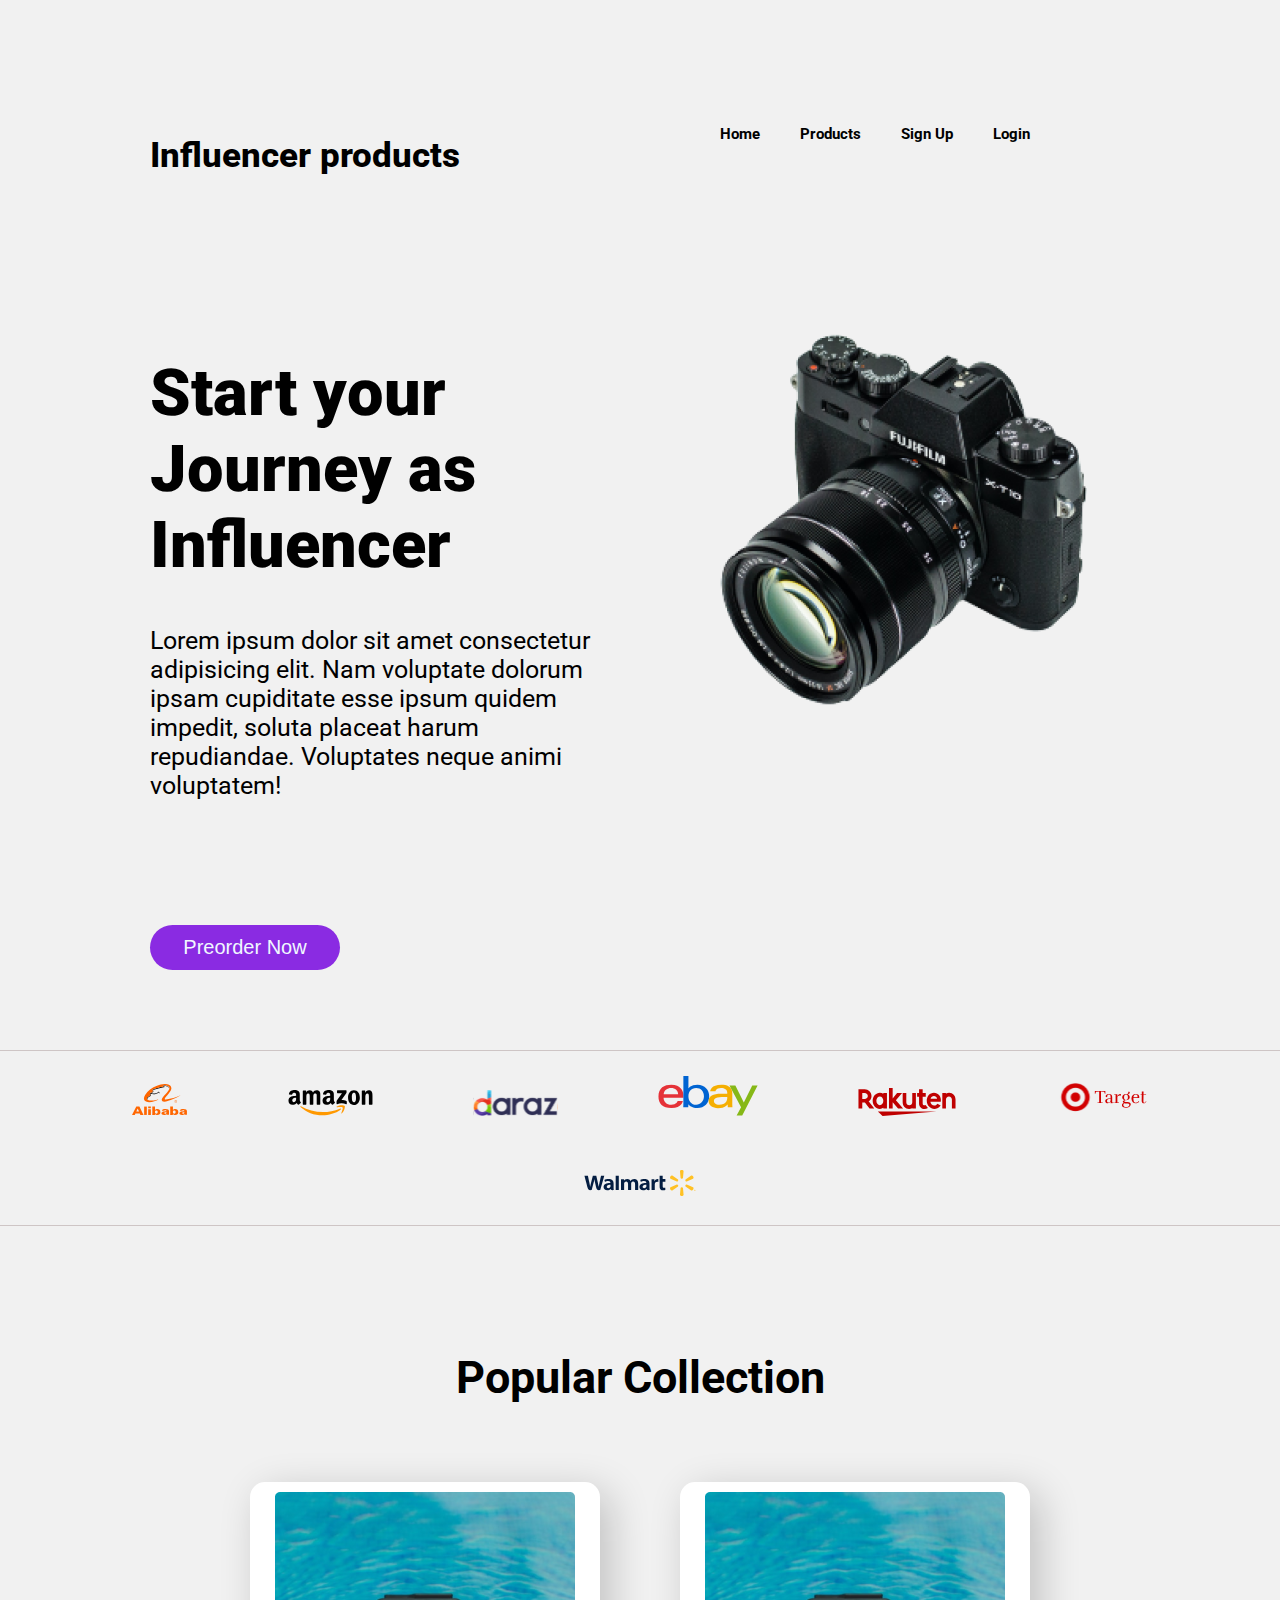
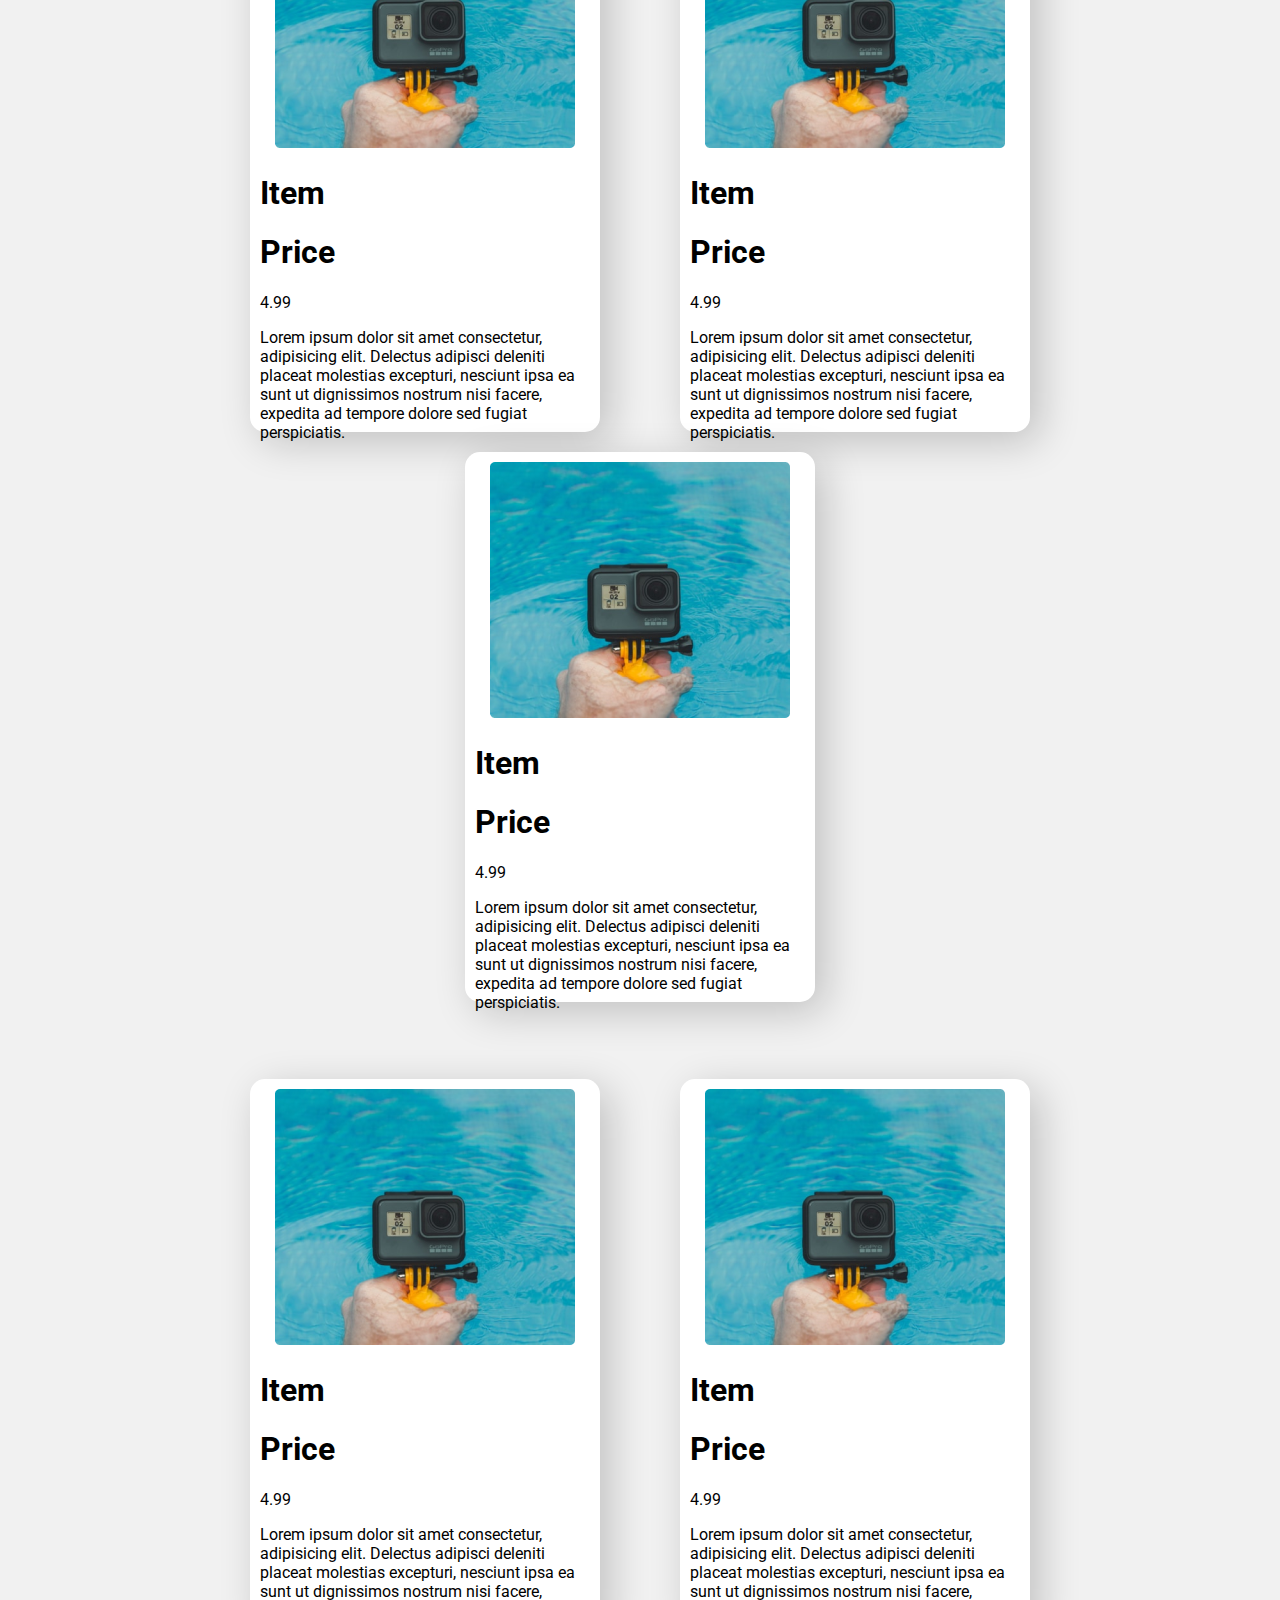
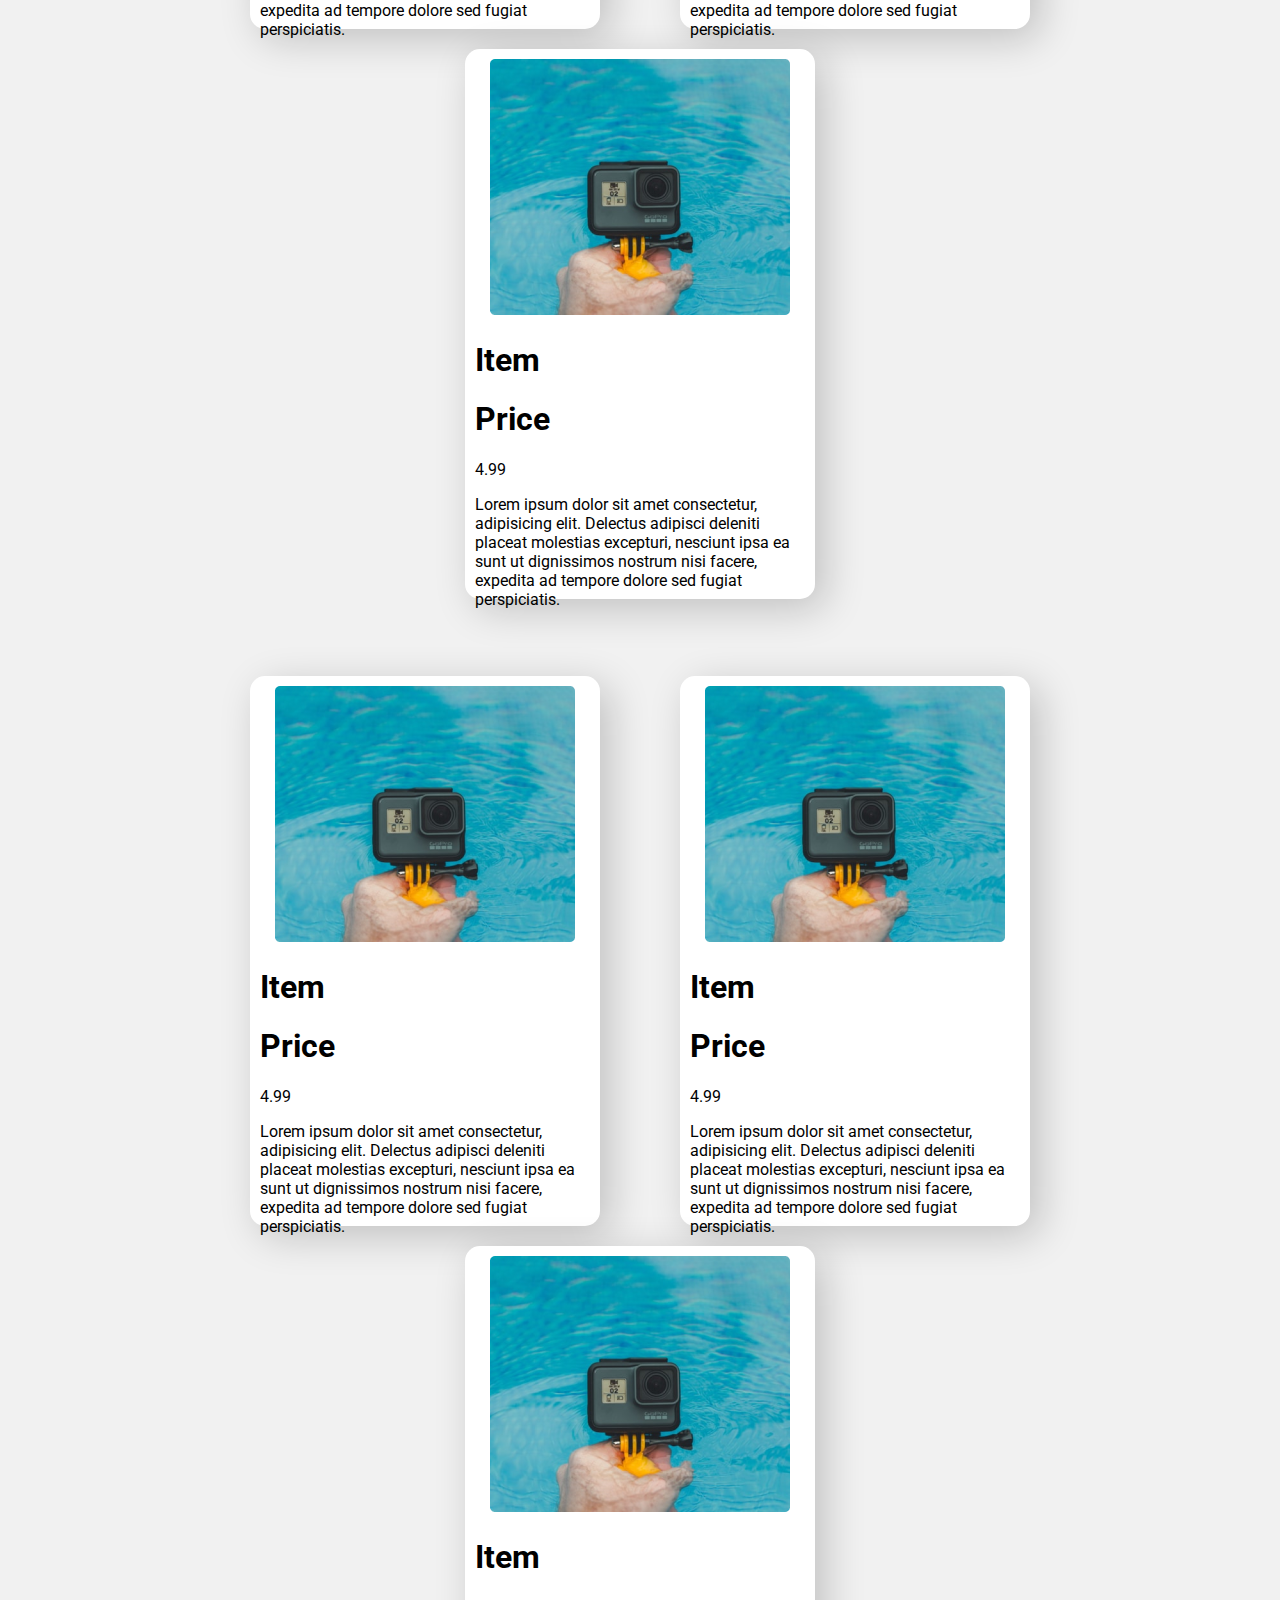
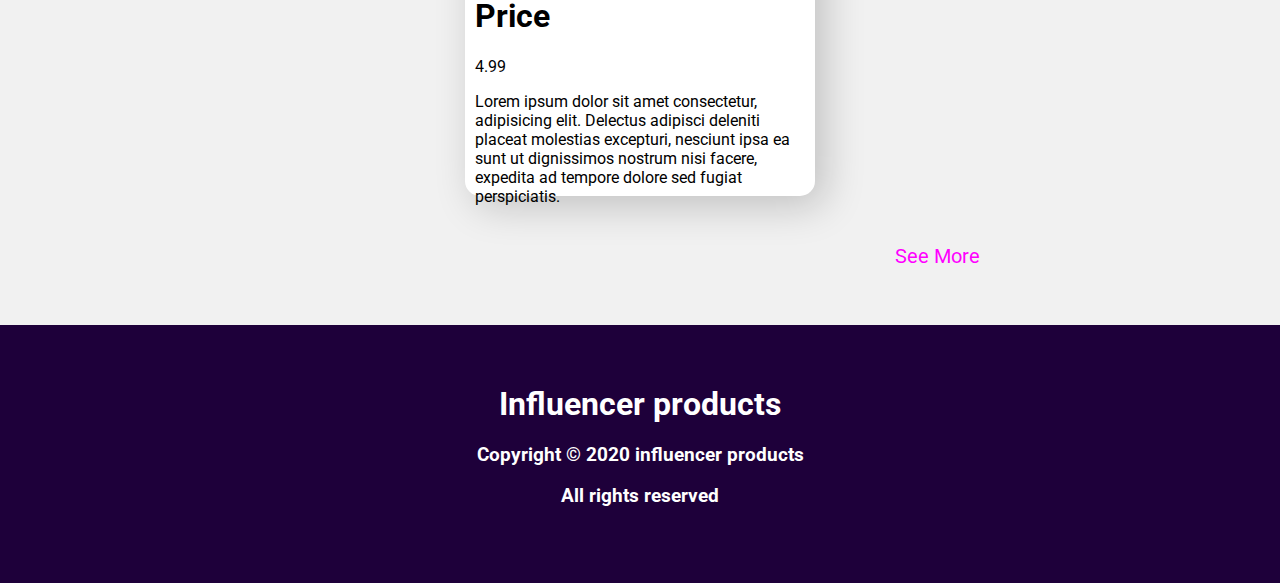
==== index.html @ 9726d2e2 "first commit" ====
<!DOCTYPE html>
<html lang="en">

<head>
    <meta charset="UTF-8">
    <meta http-equiv="X-UA-Compatible" content="IE=edge">
    <meta name="viewport" content="width=device-width, initial-scale=1.0">
    <title>Responsive_Website</title>
    <link rel="stylesheet" href="https://pro.fontawesome.com/releases/v5.10.0/css/all.css"
        integrity="sha384-AYmEC3Yw5cVb3ZcuHtOA93w35dYTsvhLPVnYs9eStHfGJvOvKxVfELGroGkvsg+p" crossorigin="anonymous" />
    <link rel="stylesheet" href="style.css">
    <link rel="preconnect" href="https://fonts.googleapis.com">
    <link rel="preconnect" href="https://fonts.gstatic.com" crossorigin>
    <link rel="preconnect" href="https://fonts.googleapis.com">
    <link rel="preconnect" href="https://fonts.gstatic.com" crossorigin>
    <link href="https://fonts.googleapis.com/css2?family=Fira+Sans:wght@300&family=Roboto&display=swap"
        rel="stylesheet">
</head>

<body>
    <header>
        <div class="Influencer">
            <p class="Influencer-p">Influencer products</p>
            <div>
                <li>Home</li>
                <li>Products</li>
                <li>Sign Up</li>
                <li>Login</li>
                <li><i class="fas fa-search"></i></li>
                <li><i class="fas fa-cart-arrow-down"></i></li>
            </div>
        </div>
    </header>
    <section>
        <div class="first-container">
            <div class="heading-1">
                <h1 class="h1">
                    Start your Journey as <br>

                    Influencer
                </h1>
                <p>Lorem ipsum dolor sit amet consectetur adipisicing elit. Nam voluptate dolorum ipsam cupiditate esse
                    ipsum quidem impedit, soluta placeat harum repudiandae. Voluptates neque animi voluptatem!</p>

            </div>

            <div class="main-pic">
                <img class="camera" src="images/main-camera.png" alt="I Love Coding">
            </div>

        </div>
        <button class="btn-1"> Preorder Now <i class="fas fa-hand-point-right"></i></button>
    </section>

    <main>
        <div class="logos">
            <img src="logos/Alibaba.svg" alt=""><img src="logos/Amazon.svg" alt=""><img src="logos/Daraz.pk Logo.svg"
                alt=""><img src="logos/Ebay.svg" alt=""><img src="logos/Rakuten.svg" alt=""><img src="logos/Target.svg"
                alt=""><img src="logos/Walmart.svg" alt="">
        </div>
        <br><br><br><br><br>
        <h1 style="font-size: 45px; text-align: center;">Popular Collection</h1>
        <br><br>

        <section class="products-box">
            <div class="box">
                <img src="images/action.png" alt="">
                <h1>Item</h1>
                <h1>Price</h1>
                <i class="fas fa-star ratings"></i><i class="fas fa-star ratings"></i><i
                    class="fas fa-star ratings"></i><i class="fas fa-star ratings"></i><i
                    class="fas fa-star-half-alt ratings"></i> <span>4.99</span>
                <p>Lorem ipsum dolor sit amet consectetur, adipisicing elit. Delectus adipisci deleniti placeat
                    molestias excepturi, nesciunt ipsa ea sunt ut dignissimos nostrum nisi facere, expedita ad tempore
                    dolore sed fugiat perspiciatis.</p>

            </div>
            <div class="box">
                <img src="images/action.png" alt="">
                <h1>Item</h1>
                <h1>Price</h1>
                <i class="fas fa-star ratings"></i><i class="fas fa-star ratings"></i><i
                    class="fas fa-star ratings"></i><i class="fas fa-star ratings"></i><i
                    class="fas fa-star-half-alt ratings"></i> <span>4.99</span>
                <p>Lorem ipsum dolor sit amet consectetur, adipisicing elit. Delectus adipisci deleniti placeat
                    molestias excepturi, nesciunt ipsa ea sunt ut dignissimos nostrum nisi facere, expedita ad tempore
                    dolore sed fugiat perspiciatis.</p>

            </div>
            <div class="box">
                <img src="images/action.png" alt="">
                <h1>Item</h1>
                <h1>Price</h1>
                <i class="fas fa-star ratings"></i><i class="fas fa-star ratings"></i><i
                    class="fas fa-star ratings"></i><i class="fas fa-star ratings"></i><i
                    class="fas fa-star-half-alt ratings"></i> <span>4.99</span>
                <p>Lorem ipsum dolor sit amet consectetur, adipisicing elit. Delectus adipisci deleniti placeat
                    molestias excepturi, nesciunt ipsa ea sunt ut dignissimos nostrum nisi facere, expedita ad tempore
                    dolore sed fugiat perspiciatis.</p>

            </div>
        </section> <br><br><br>
        <section class="products-box">
            <div class="box">
                <img src="images/action.png" alt="">
                <h1>Item</h1>
                <h1>Price</h1>
                <i class="fas fa-star ratings"></i><i class="fas fa-star ratings"></i><i
                    class="fas fa-star ratings"></i><i class="fas fa-star ratings"></i><i
                    class="fas fa-star-half-alt ratings"></i> <span>4.99</span>
                <p>Lorem ipsum dolor sit amet consectetur, adipisicing elit. Delectus adipisci deleniti placeat
                    molestias excepturi, nesciunt ipsa ea sunt ut dignissimos nostrum nisi facere, expedita ad tempore
                    dolore sed fugiat perspiciatis.</p>

            </div>
            <div class="box">
                <img src="images/action.png" alt="">
                <h1>Item</h1>
                <h1>Price</h1>
                <i class="fas fa-star ratings"></i><i class="fas fa-star ratings"></i><i
                    class="fas fa-star ratings"></i><i class="fas fa-star ratings"></i><i
                    class="fas fa-star-half-alt ratings"></i> <span>4.99</span>
                <p>Lorem ipsum dolor sit amet consectetur, adipisicing elit. Delectus adipisci deleniti placeat
                    molestias excepturi, nesciunt ipsa ea sunt ut dignissimos nostrum nisi facere, expedita ad tempore
                    dolore sed fugiat perspiciatis.</p>

            </div>
            <div class="box">
                <img src="images/action.png" alt="">
                <h1>Item</h1>
                <h1>Price</h1>
                <i class="fas fa-star ratings"></i><i class="fas fa-star ratings"></i><i
                    class="fas fa-star ratings"></i><i class="fas fa-star ratings"></i><i
                    class="fas fa-star-half-alt ratings"></i> <span>4.99</span>
                <p>Lorem ipsum dolor sit amet consectetur, adipisicing elit. Delectus adipisci deleniti placeat
                    molestias excepturi, nesciunt ipsa ea sunt ut dignissimos nostrum nisi facere, expedita ad tempore
                    dolore sed fugiat perspiciatis.</p>

            </div>
        </section> <br><br><br>
        <section class="products-box">
            <div class="box">
                <img src="images/action.png" alt="">
                <h1>Item</h1>
                <h1>Price</h1>
                <i class="fas fa-star ratings"></i><i class="fas fa-star ratings"></i><i
                    class="fas fa-star ratings"></i><i class="fas fa-star ratings"></i><i
                    class="fas fa-star-half-alt ratings"></i> <span>4.99</span>
                <p>Lorem ipsum dolor sit amet consectetur, adipisicing elit. Delectus adipisci deleniti placeat
                    molestias excepturi, nesciunt ipsa ea sunt ut dignissimos nostrum nisi facere, expedita ad tempore
                    dolore sed fugiat perspiciatis.</p>

            </div>
            <div class="box">
                <img src="images/action.png" alt="">
                <h1>Item</h1>
                <h1>Price</h1>
                <i class="fas fa-star ratings"></i><i class="fas fa-star ratings"></i><i
                    class="fas fa-star ratings"></i><i class="fas fa-star ratings"></i><i
                    class="fas fa-star-half-alt ratings"></i> <span>4.99</span>
                <p>Lorem ipsum dolor sit amet consectetur, adipisicing elit. Delectus adipisci deleniti placeat
                    molestias excepturi, nesciunt ipsa ea sunt ut dignissimos nostrum nisi facere, expedita ad tempore
                    dolore sed fugiat perspiciatis.</p>

            </div>
            <div class="box">
                <img src="images/action.png" alt="">
                <h1>Item</h1>
                <h1>Price</h1>
                <i class="fas fa-star ratings"></i><i class="fas fa-star ratings"></i><i
                    class="fas fa-star ratings"></i><i class="fas fa-star ratings"></i><i
                    class="fas fa-star-half-alt ratings"></i> <span>4.99</span>
                <p>Lorem ipsum dolor sit amet consectetur, adipisicing elit. Delectus adipisci deleniti placeat
                    molestias excepturi, nesciunt ipsa ea sunt ut dignissimos nostrum nisi facere, expedita ad tempore
                    dolore sed fugiat perspiciatis.</p>

            </div>
        </section>
        <div> <br><br>

            <a class="link" href="www.google.com">See More <i class="fas fa-arrow-right"></i></a>

        </div>









    </main>

    <br><br><br>

    <footer> <br><br>
        <h1>Influencer products</h1>
        <h3>Copyright &copy; 2020 influencer products</h3>
        <h3>All rights reserved</h3>
        <div class="social-media">
            <a href="https://www.instagram.com/itzshakil007/" target="_blank"> <i class="fab fa-instagram  "></i></a>
            <a href="https://www.facebook.com/awkward0ne/" target="_blank"><i class="fab fa-facebook "></i></a>
            <a href="https://twitter.com/Shakil57014909" target="_blank"><i class="fab fa-twitter "></i></a>
            <a href="https://www.linkedin.com/in/shakil-ahmed-05962522a/" target="_blank"><i
                    class="fab fa-linkedin "></i></a>
        </div>


        <br><br>
    </footer>
</body>

</html>
---- style.css ----
*{
    box-sizing: border-box;
}
body{
    font-family: 'Fira Sans', sans-serif;
font-family: 'Roboto', sans-serif;
background-color: rgb(241, 241, 241);
margin: 0;
}
.Influencer{
    display: flex;
     justify-content: space-between; 
    margin: 100px 150px;
    flex-wrap: wrap;
    
}
.Influencer p{
    font-size: 35px;
    font-weight: 800;
}
.Influencer div{
    display: flex;
    
}
.Influencer div li{
    list-style: none;
    margin: 25px 20px;
    font-weight: 700;
    font-size: 15px;
}
.first-container{
    display: flex;
    justify-content: space-between; 
    margin: 100px 150px;
    /* flex-wrap: wrap; */
    
}
.heading-1{
    width: 45%;

   
   
}
.first-container:hover{
    background-image: url(images/css-animation.gif);
    background-clip: text;
    -webkit-background-clip: text;
    color: transparent;
}

.h1{
    font-size: 65px;
    font-weight: 900;
}
.heading-1 p{
    font-size: 25px;
    background-clip: text;
  
   
}
.btn-1{
    width: 190px;
    height: 45px;
    border-radius: 27px;
    border: 1px;
    background-color: blueviolet;
    color: aliceblue;
    font-size: 20px;
    margin-left: 150px;
    margin-bottom: 80px;
}
.logos{
   
    border-top: 1px solid rgb(206, 197, 197);
    border-bottom: 1px solid rgb(206, 197, 197);
    text-align: center;
    
}
.logos img{
    margin: 25px 50px;
}
.ratings{
    color: rgb(177, 177, 39);
}
.products-box{
    display: flex;
    justify-content: center;
    flex-wrap: wrap;
    
}
.box{
    width: 350px;
    height: 550px;
    border: 1px;
    border-radius:15px ;
    padding: 10px;
   background-color: white;
   margin: 10px 40px;
   box-shadow: 10px 10px 40px rgba(0, 0, 0, 0.2);
}
.box img{
 padding-left: 15px;
}
.link{
    text-decoration: none;
    color: magenta;
    display: block;
    text-align: right;
    margin-right: 300px;
    font-size: 20px;
} 
footer{
    background-color: rgb(30, 0, 58);
    color: white;
    text-align: center;
}
footer a{
    width: 35px;
    height: 35px;
    margin: 10px 20px;
    color: white;
}


/* Small devices   */
@media only screen and (max-width: 580px) {
 .products-box{
    flex-direction: column; 
    
 }

.camera{
    height: 300px;
    width: 400px;
    margin-right: 50px;

}
.box{
    margin-bottom: 50px;
} 
.first-container{
    flex-direction: column;
}
}



 /* Medium devices  */
@media only screen and (max-width: 768px) {
    
}


@media only screen and (min-width: 1200px) {

}
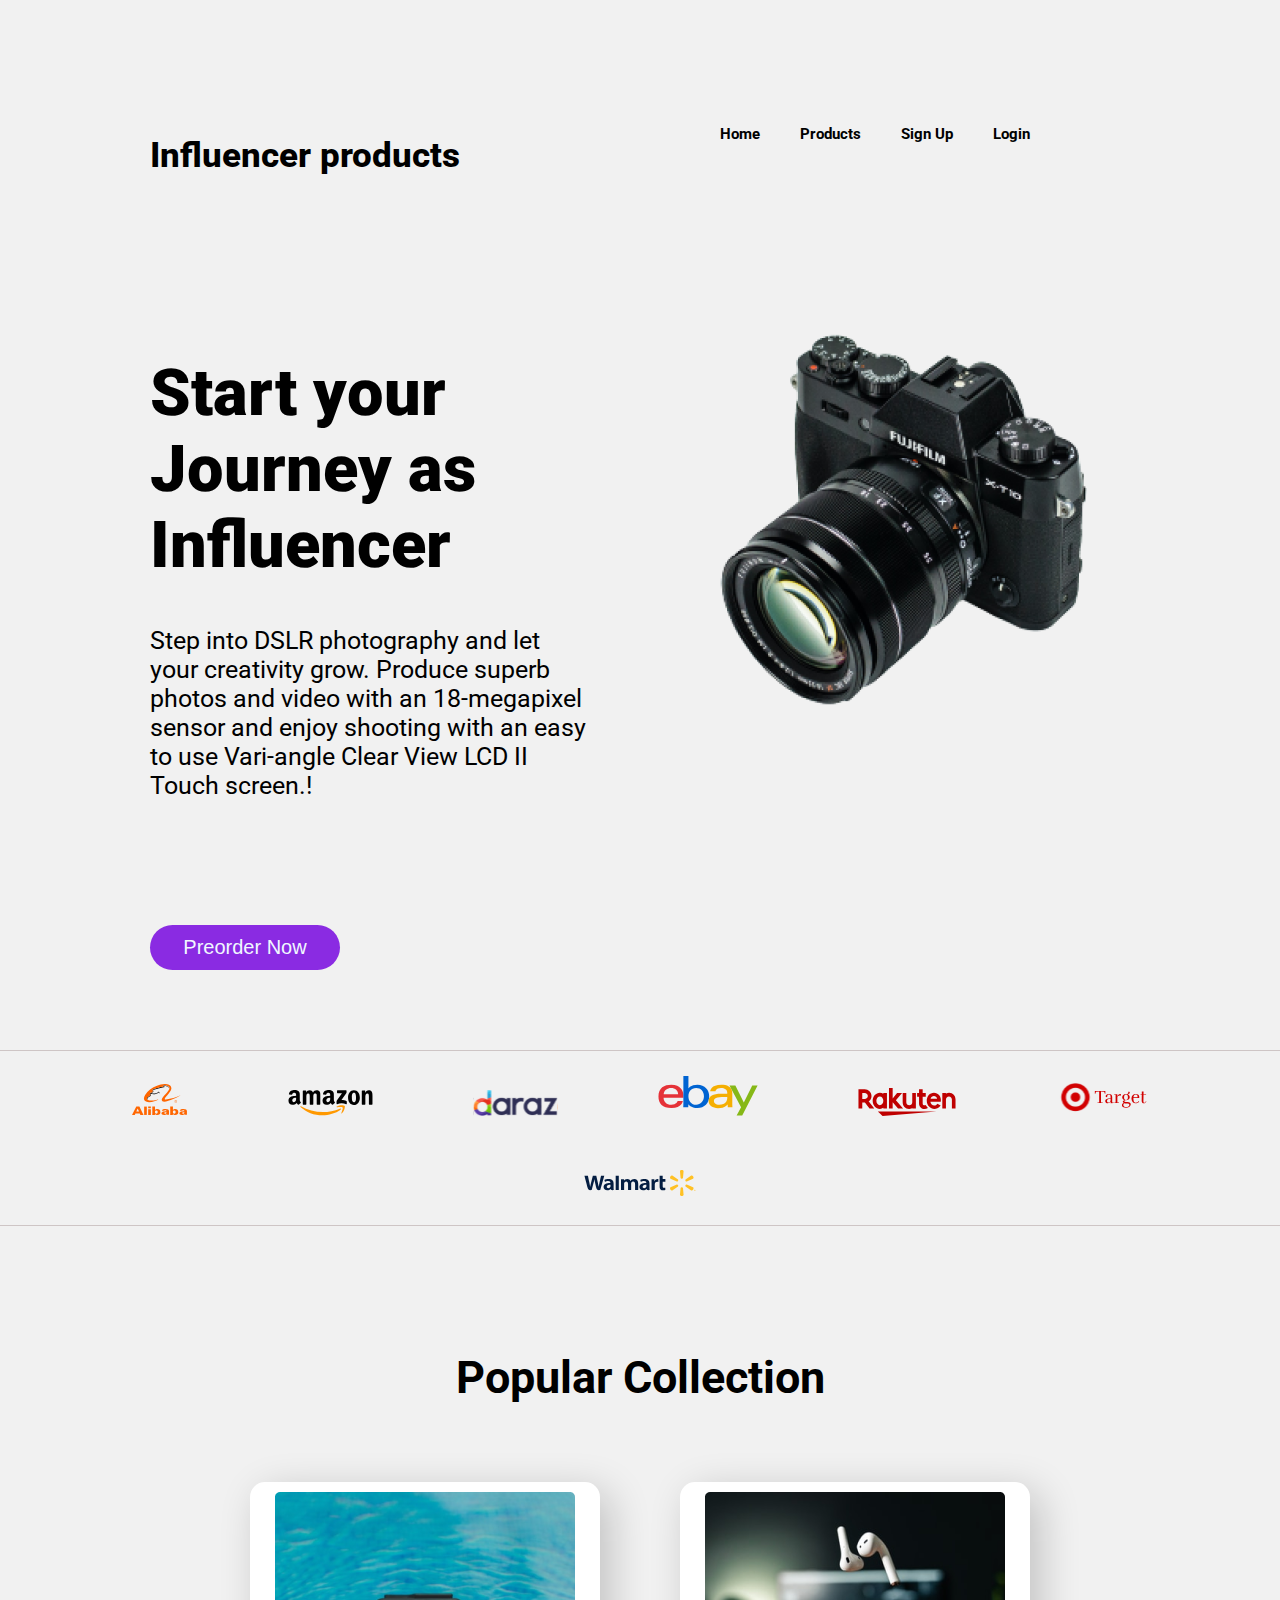
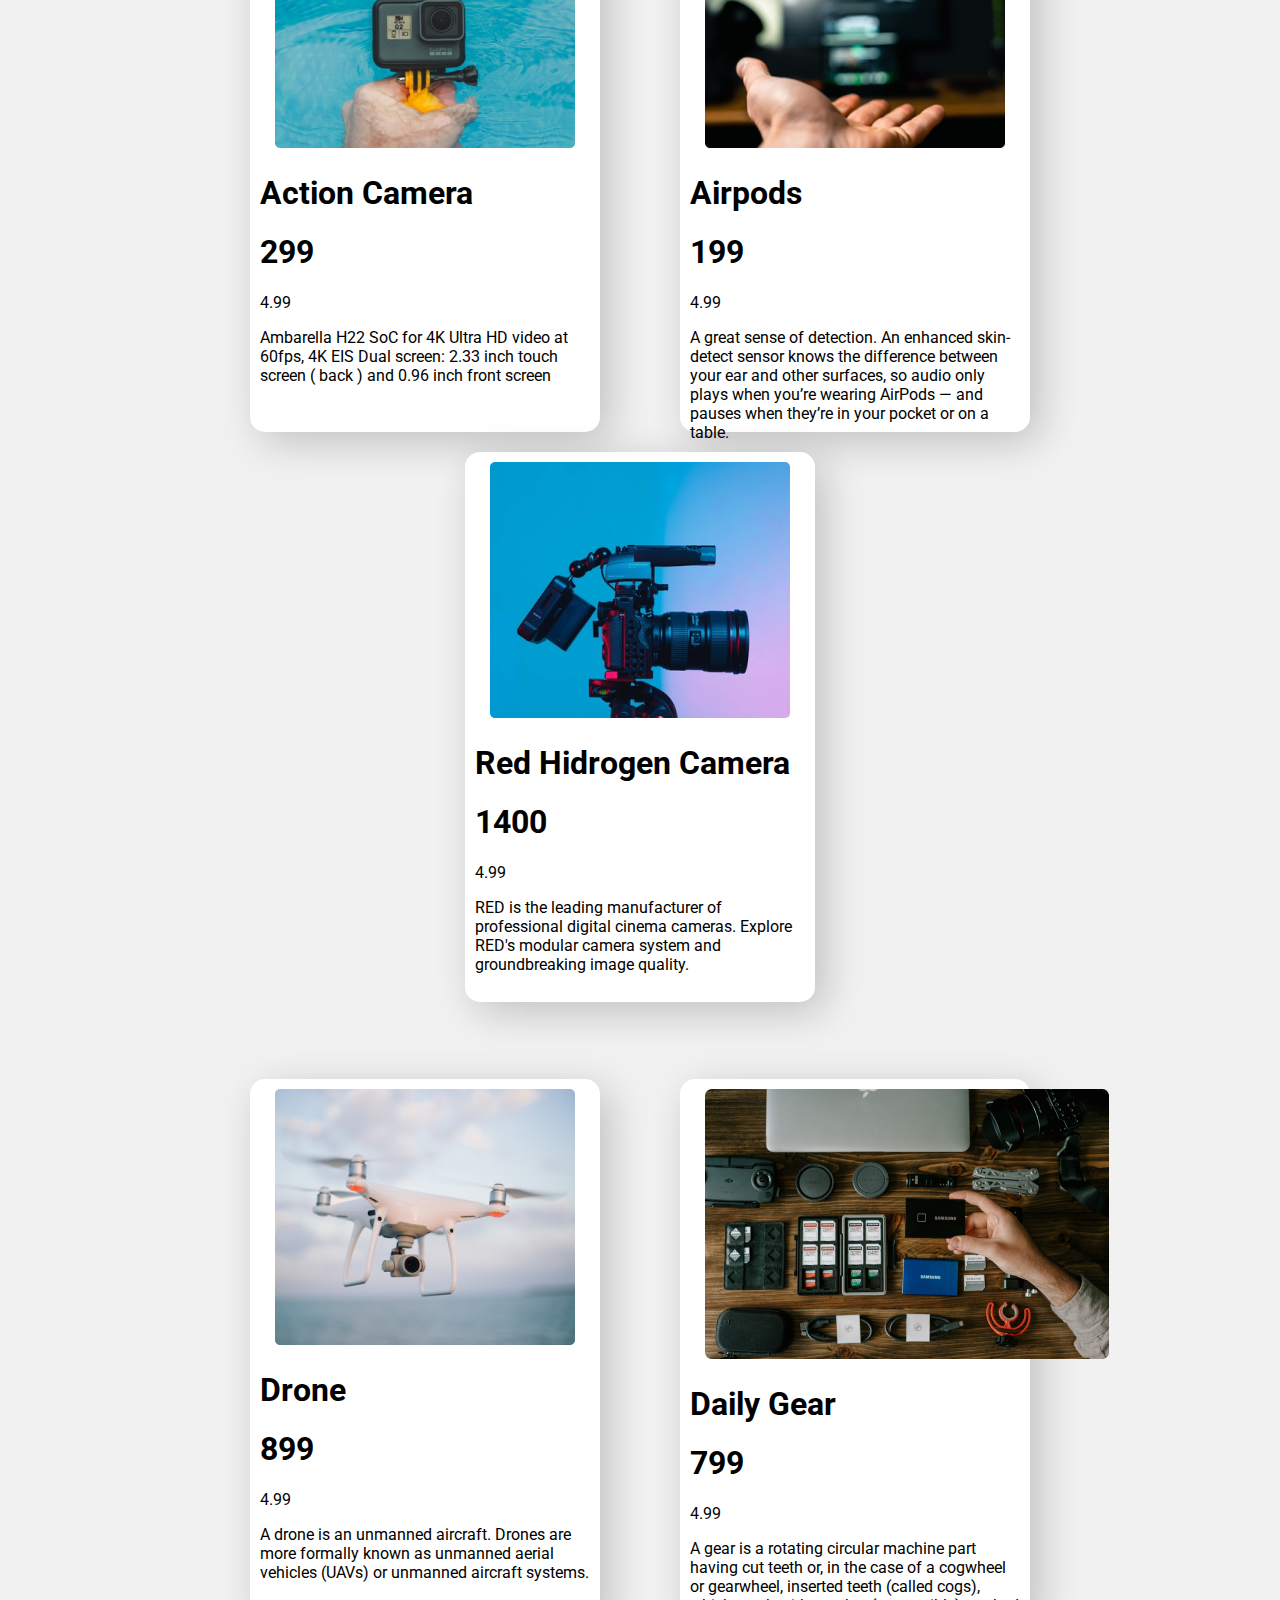
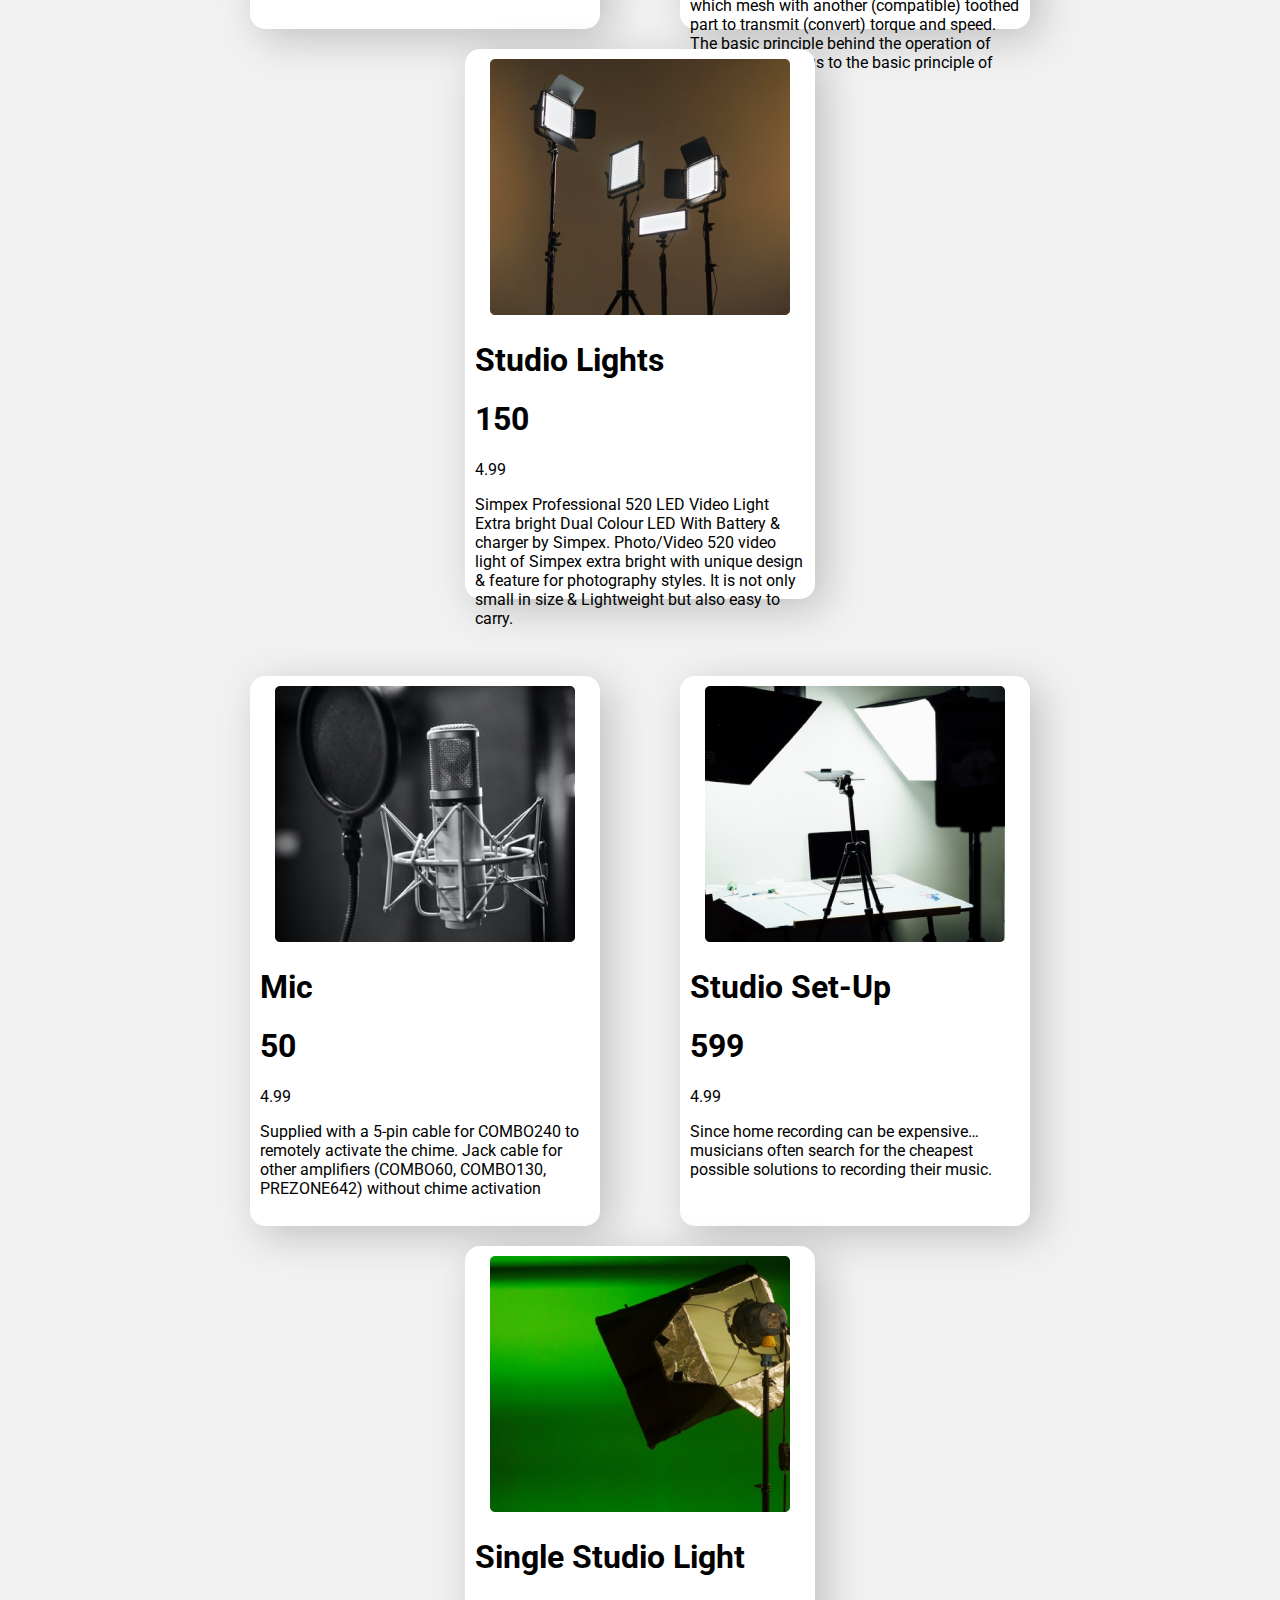
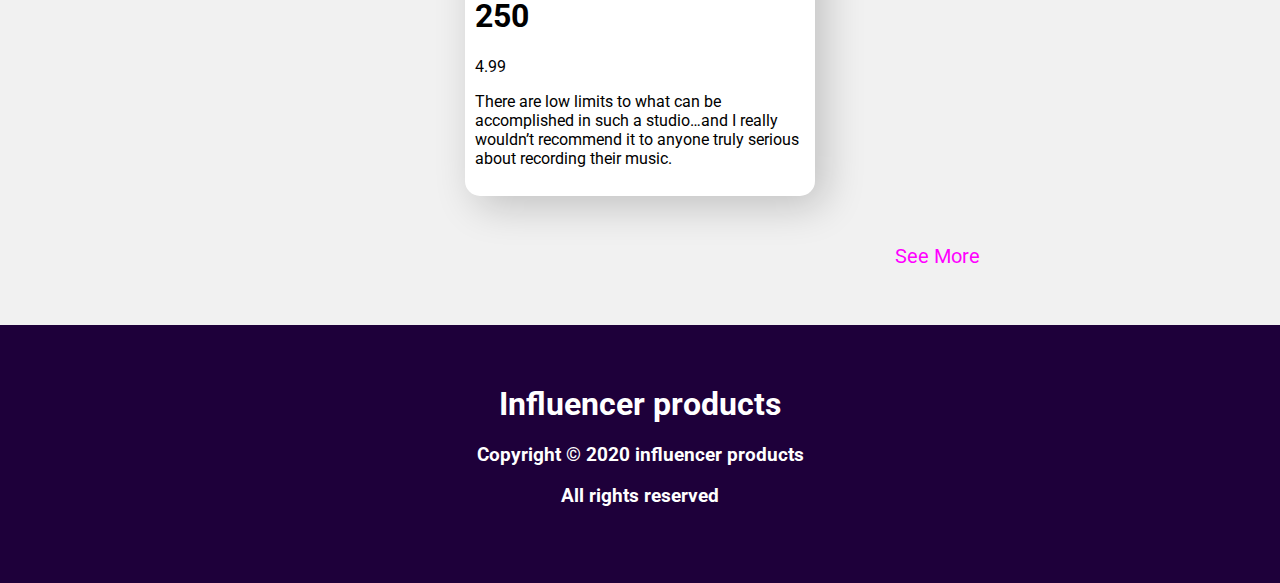
==== commit 44b8751c: "photos added" ====
--- a/index.html
+++ b/index.html
@@ -39,8 +39,9 @@
 
                     Influencer
                 </h1>
-                <p>Lorem ipsum dolor sit amet consectetur adipisicing elit. Nam voluptate dolorum ipsam cupiditate esse
-                    ipsum quidem impedit, soluta placeat harum repudiandae. Voluptates neque animi voluptatem!</p>
+                <p>Step into DSLR photography and let your creativity grow. Produce superb photos and video with an
+                    18-megapixel sensor and enjoy shooting with an easy to use Vari-angle Clear View LCD II Touch
+                    screen.!</p>
 
             </div>
 
@@ -65,114 +66,109 @@
         <section class="products-box">
             <div class="box">
                 <img src="images/action.png" alt="">
-                <h1>Item</h1>
-                <h1>Price</h1>
-                <i class="fas fa-star ratings"></i><i class="fas fa-star ratings"></i><i
-                    class="fas fa-star ratings"></i><i class="fas fa-star ratings"></i><i
-                    class="fas fa-star-half-alt ratings"></i> <span>4.99</span>
-                <p>Lorem ipsum dolor sit amet consectetur, adipisicing elit. Delectus adipisci deleniti placeat
-                    molestias excepturi, nesciunt ipsa ea sunt ut dignissimos nostrum nisi facere, expedita ad tempore
-                    dolore sed fugiat perspiciatis.</p>
-
-            </div>
-            <div class="box">
-                <img src="images/action.png" alt="">
-                <h1>Item</h1>
-                <h1>Price</h1>
-                <i class="fas fa-star ratings"></i><i class="fas fa-star ratings"></i><i
-                    class="fas fa-star ratings"></i><i class="fas fa-star ratings"></i><i
-                    class="fas fa-star-half-alt ratings"></i> <span>4.99</span>
-                <p>Lorem ipsum dolor sit amet consectetur, adipisicing elit. Delectus adipisci deleniti placeat
-                    molestias excepturi, nesciunt ipsa ea sunt ut dignissimos nostrum nisi facere, expedita ad tempore
-                    dolore sed fugiat perspiciatis.</p>
-
-            </div>
-            <div class="box">
-                <img src="images/action.png" alt="">
-                <h1>Item</h1>
-                <h1>Price</h1>
-                <i class="fas fa-star ratings"></i><i class="fas fa-star ratings"></i><i
-                    class="fas fa-star ratings"></i><i class="fas fa-star ratings"></i><i
-                    class="fas fa-star-half-alt ratings"></i> <span>4.99</span>
-                <p>Lorem ipsum dolor sit amet consectetur, adipisicing elit. Delectus adipisci deleniti placeat
-                    molestias excepturi, nesciunt ipsa ea sunt ut dignissimos nostrum nisi facere, expedita ad tempore
-                    dolore sed fugiat perspiciatis.</p>
+                <h1>Action Camera</h1>
+                <h1><i class="fas fa-dollar-sign"></i>299</h1>
+                <i class="fas fa-star ratings"></i><i class="fas fa-star ratings"></i><i
+                    class="fas fa-star ratings"></i><i class="fas fa-star ratings"></i><i
+                    class="fas fa-star-half-alt ratings"></i> <span>4.99</span>
+                <p>Ambarella H22 SoC for 4K Ultra HD video at 60fps, 4K EIS Dual screen: 2.33 inch touch screen ( back )
+                    and 0.96 inch front screen</p>
+
+            </div>
+            <div class="box">
+                <img src="images/airpod.png" alt="">
+                <h1>Airpods</h1>
+                <h1><i class="fas fa-dollar-sign"></i>199</h1>
+                <i class="fas fa-star ratings"></i><i class="fas fa-star ratings"></i><i
+                    class="fas fa-star ratings"></i><i class="fas fa-star ratings"></i><i
+                    class="fas fa-star-half-alt ratings"></i> <span>4.99</span>
+                <p>A great sense of detection. An enhanced skin-detect sensor knows the difference between your ear and
+                    other surfaces, so audio only plays when you’re wearing AirPods — and pauses when they’re in your
+                    pocket or on a table.</p>
+
+            </div>
+            <div class="box">
+                <img src="images/camera.png" alt="">
+                <h1>Red Hidrogen Camera</h1>
+                <h1><i class="fas fa-dollar-sign"></i>1400</h1>
+                <i class="fas fa-star ratings"></i><i class="fas fa-star ratings"></i><i
+                    class="fas fa-star ratings"></i><i class="fas fa-star ratings"></i><i
+                    class="fas fa-star-half-alt ratings"></i> <span>4.99</span>
+                <p>RED is the leading manufacturer of professional digital cinema cameras. Explore RED's modular camera
+                    system and groundbreaking image quality.</p>
 
             </div>
         </section> <br><br><br>
         <section class="products-box">
             <div class="box">
-                <img src="images/action.png" alt="">
-                <h1>Item</h1>
-                <h1>Price</h1>
-                <i class="fas fa-star ratings"></i><i class="fas fa-star ratings"></i><i
-                    class="fas fa-star ratings"></i><i class="fas fa-star ratings"></i><i
-                    class="fas fa-star-half-alt ratings"></i> <span>4.99</span>
-                <p>Lorem ipsum dolor sit amet consectetur, adipisicing elit. Delectus adipisci deleniti placeat
-                    molestias excepturi, nesciunt ipsa ea sunt ut dignissimos nostrum nisi facere, expedita ad tempore
-                    dolore sed fugiat perspiciatis.</p>
-
-            </div>
-            <div class="box">
-                <img src="images/action.png" alt="">
-                <h1>Item</h1>
-                <h1>Price</h1>
-                <i class="fas fa-star ratings"></i><i class="fas fa-star ratings"></i><i
-                    class="fas fa-star ratings"></i><i class="fas fa-star ratings"></i><i
-                    class="fas fa-star-half-alt ratings"></i> <span>4.99</span>
-                <p>Lorem ipsum dolor sit amet consectetur, adipisicing elit. Delectus adipisci deleniti placeat
-                    molestias excepturi, nesciunt ipsa ea sunt ut dignissimos nostrum nisi facere, expedita ad tempore
-                    dolore sed fugiat perspiciatis.</p>
-
-            </div>
-            <div class="box">
-                <img src="images/action.png" alt="">
-                <h1>Item</h1>
-                <h1>Price</h1>
-                <i class="fas fa-star ratings"></i><i class="fas fa-star ratings"></i><i
-                    class="fas fa-star ratings"></i><i class="fas fa-star ratings"></i><i
-                    class="fas fa-star-half-alt ratings"></i> <span>4.99</span>
-                <p>Lorem ipsum dolor sit amet consectetur, adipisicing elit. Delectus adipisci deleniti placeat
-                    molestias excepturi, nesciunt ipsa ea sunt ut dignissimos nostrum nisi facere, expedita ad tempore
-                    dolore sed fugiat perspiciatis.</p>
+                <img src="images/drone.png" alt="">
+                <h1>Drone</h1>
+                <h1><i class="fas fa-dollar-sign"></i>899</h1>
+                <i class="fas fa-star ratings"></i><i class="fas fa-star ratings"></i><i
+                    class="fas fa-star ratings"></i><i class="fas fa-star ratings"></i><i
+                    class="fas fa-star-half-alt ratings"></i> <span>4.99</span>
+                <p>A drone is an unmanned aircraft. Drones are more formally known as unmanned aerial vehicles (UAVs) or
+                    unmanned aircraft systems.</p>
+
+            </div>
+            <div class="box">
+                <img src="images/gear.png" alt="">
+                <h1>Daily Gear</h1>
+                <h1><i class="fas fa-dollar-sign"></i>799</h1>
+                <i class="fas fa-star ratings"></i><i class="fas fa-star ratings"></i><i
+                    class="fas fa-star ratings"></i><i class="fas fa-star ratings"></i><i
+                    class="fas fa-star-half-alt ratings"></i> <span>4.99</span>
+                <p>A gear is a rotating circular machine part having cut teeth or, in the case of a cogwheel or
+                    gearwheel, inserted teeth (called cogs), which mesh with another (compatible) toothed part to
+                    transmit (convert) torque and speed. The basic principle behind the operation of gears is analogous
+                    to the basic principle of levers.</p>
+
+            </div>
+            <div class="box">
+                <img src="images/lights.png" alt="">
+                <h1>Studio Lights</h1>
+                <h1><i class="fas fa-dollar-sign"></i>150</h1>
+                <i class="fas fa-star ratings"></i><i class="fas fa-star ratings"></i><i
+                    class="fas fa-star ratings"></i><i class="fas fa-star ratings"></i><i
+                    class="fas fa-star-half-alt ratings"></i> <span>4.99</span>
+                <p>Simpex Professional 520 LED Video Light Extra bright Dual Colour LED With Battery & charger by
+                    Simpex. Photo/Video 520 video light of Simpex extra bright with unique design & feature for
+                    photography styles. It is not only small in size & Lightweight but also easy to carry.</p>
 
             </div>
         </section> <br><br><br>
         <section class="products-box">
             <div class="box">
-                <img src="images/action.png" alt="">
-                <h1>Item</h1>
-                <h1>Price</h1>
-                <i class="fas fa-star ratings"></i><i class="fas fa-star ratings"></i><i
-                    class="fas fa-star ratings"></i><i class="fas fa-star ratings"></i><i
-                    class="fas fa-star-half-alt ratings"></i> <span>4.99</span>
-                <p>Lorem ipsum dolor sit amet consectetur, adipisicing elit. Delectus adipisci deleniti placeat
-                    molestias excepturi, nesciunt ipsa ea sunt ut dignissimos nostrum nisi facere, expedita ad tempore
-                    dolore sed fugiat perspiciatis.</p>
-
-            </div>
-            <div class="box">
-                <img src="images/action.png" alt="">
-                <h1>Item</h1>
-                <h1>Price</h1>
-                <i class="fas fa-star ratings"></i><i class="fas fa-star ratings"></i><i
-                    class="fas fa-star ratings"></i><i class="fas fa-star ratings"></i><i
-                    class="fas fa-star-half-alt ratings"></i> <span>4.99</span>
-                <p>Lorem ipsum dolor sit amet consectetur, adipisicing elit. Delectus adipisci deleniti placeat
-                    molestias excepturi, nesciunt ipsa ea sunt ut dignissimos nostrum nisi facere, expedita ad tempore
-                    dolore sed fugiat perspiciatis.</p>
-
-            </div>
-            <div class="box">
-                <img src="images/action.png" alt="">
-                <h1>Item</h1>
-                <h1>Price</h1>
-                <i class="fas fa-star ratings"></i><i class="fas fa-star ratings"></i><i
-                    class="fas fa-star ratings"></i><i class="fas fa-star ratings"></i><i
-                    class="fas fa-star-half-alt ratings"></i> <span>4.99</span>
-                <p>Lorem ipsum dolor sit amet consectetur, adipisicing elit. Delectus adipisci deleniti placeat
-                    molestias excepturi, nesciunt ipsa ea sunt ut dignissimos nostrum nisi facere, expedita ad tempore
-                    dolore sed fugiat perspiciatis.</p>
+                <img src="images/mic.png" alt="">
+                <h1>Mic</h1>
+                <h1><i class="fas fa-dollar-sign"></i>50</h1>
+                <i class="fas fa-star ratings"></i><i class="fas fa-star ratings"></i><i
+                    class="fas fa-star ratings"></i><i class="fas fa-star ratings"></i><i
+                    class="fas fa-star-half-alt ratings"></i> <span>4.99</span>
+                <p>Supplied with a 5-pin cable for COMBO240 to remotely activate the chime.
+                    Jack cable for other amplifiers (COMBO60, COMBO130, PREZONE642) without chime activation</p>
+
+            </div>
+            <div class="box">
+                <img src="images/setup.png" alt="">
+                <h1>Studio Set-Up</h1>
+                <h1><i class="fas fa-dollar-sign"></i>599</h1>
+                <i class="fas fa-star ratings"></i><i class="fas fa-star ratings"></i><i
+                    class="fas fa-star ratings"></i><i class="fas fa-star ratings"></i><i
+                    class="fas fa-star-half-alt ratings"></i> <span>4.99</span>
+                <p>Since home recording can be expensive…musicians often search for the cheapest possible solutions to
+                    recording their music.</p>
+
+            </div>
+            <div class="box">
+                <img src="images/single-light.png" alt="">
+                <h1>Single Studio Light</h1>
+                <h1><i class="fas fa-dollar-sign"></i>250</h1>
+                <i class="fas fa-star ratings"></i><i class="fas fa-star ratings"></i><i
+                    class="fas fa-star ratings"></i><i class="fas fa-star ratings"></i><i
+                    class="fas fa-star-half-alt ratings"></i> <span>4.99</span>
+                <p>There are low limits to what can be accomplished in such a studio…and I really wouldn’t recommend it
+                    to anyone truly serious about recording their music.</p>
 
             </div>
         </section>
@@ -181,10 +177,6 @@
             <a class="link" href="www.google.com">See More <i class="fas fa-arrow-right"></i></a>
 
         </div>
-
-
-
-
 
 
 
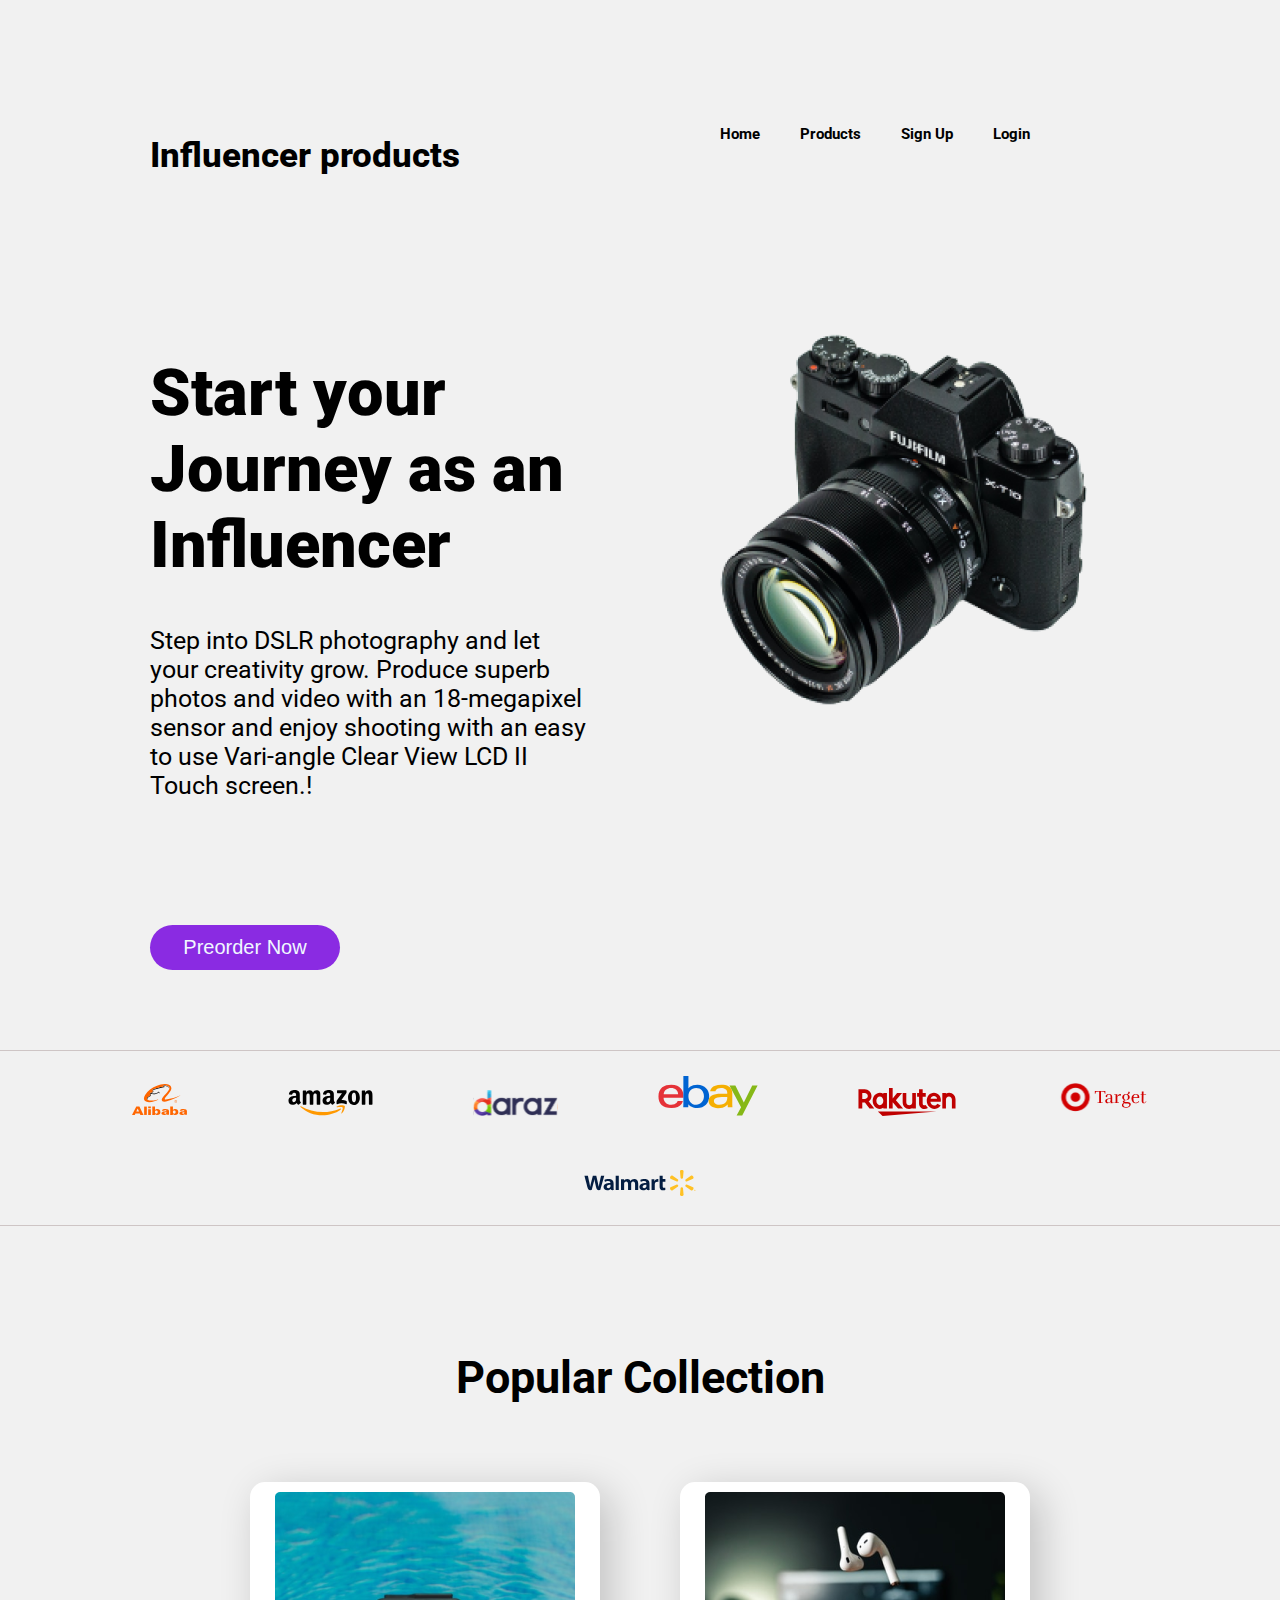
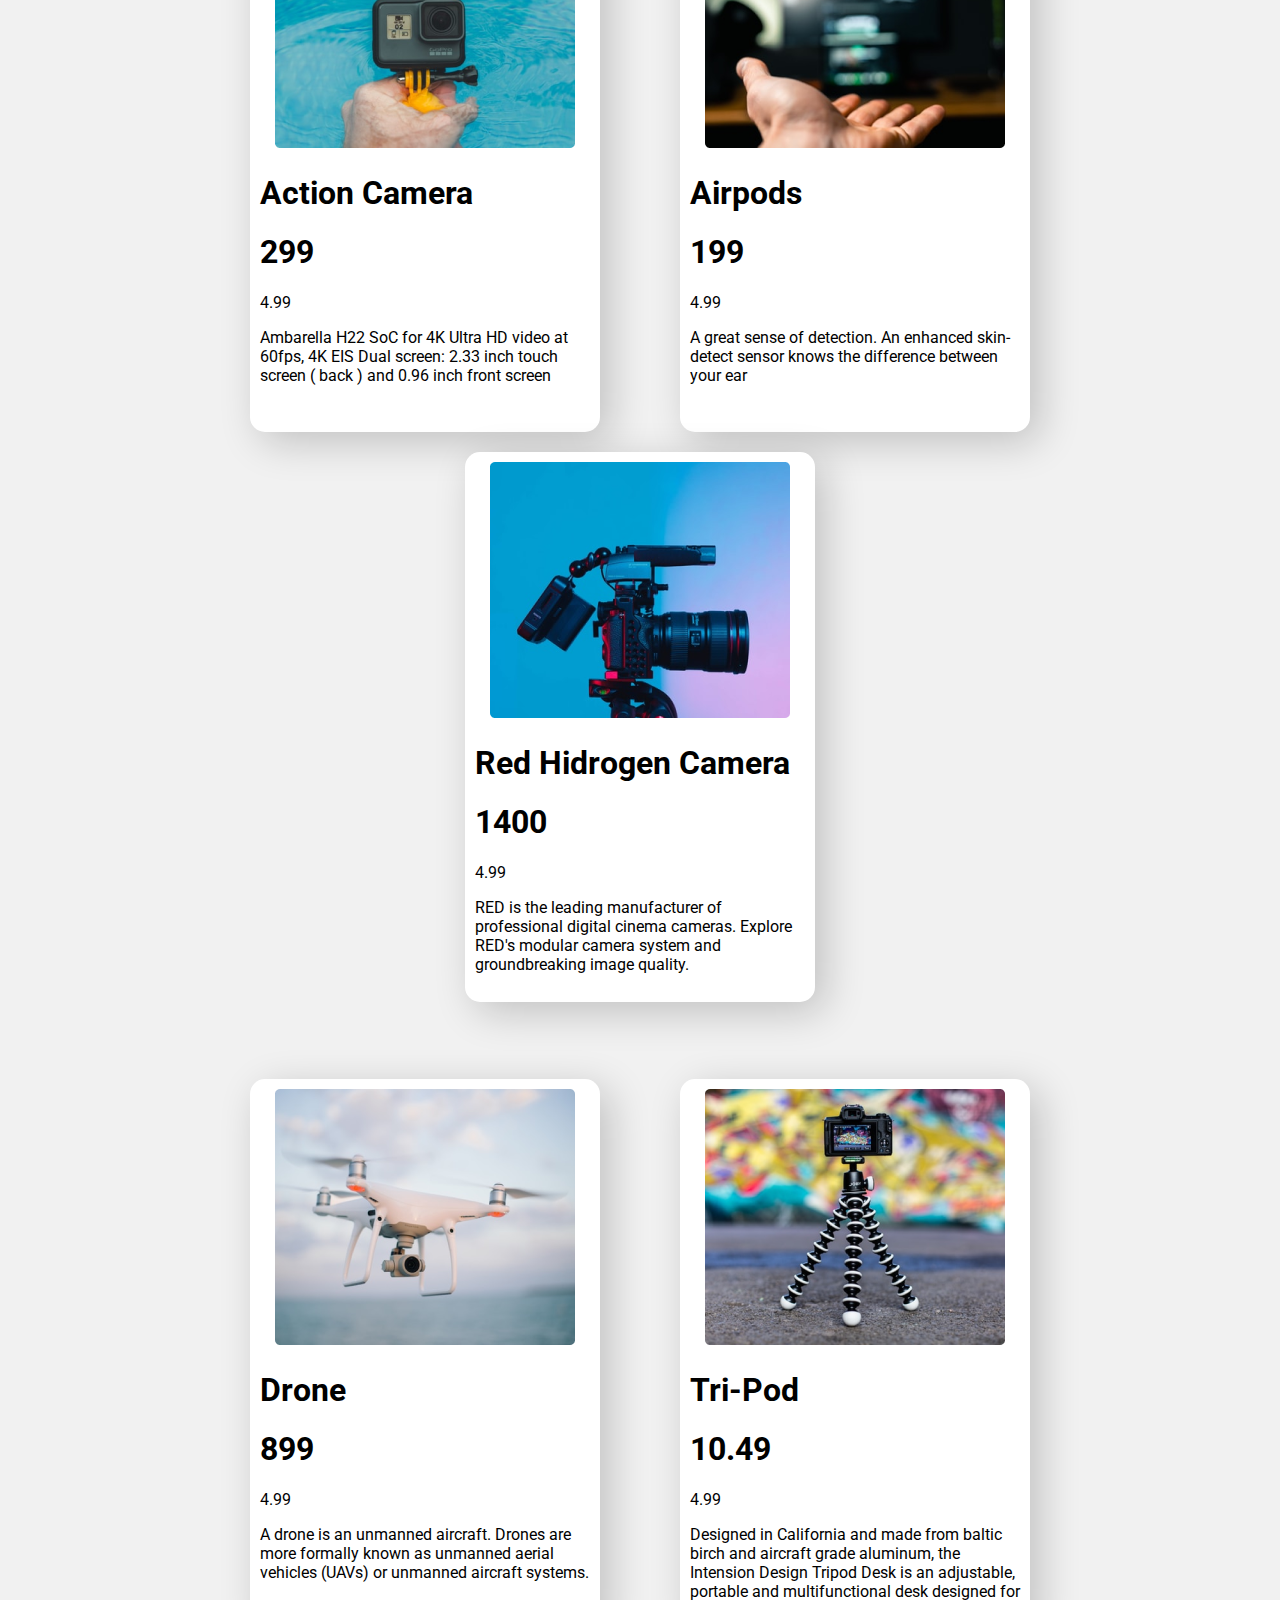
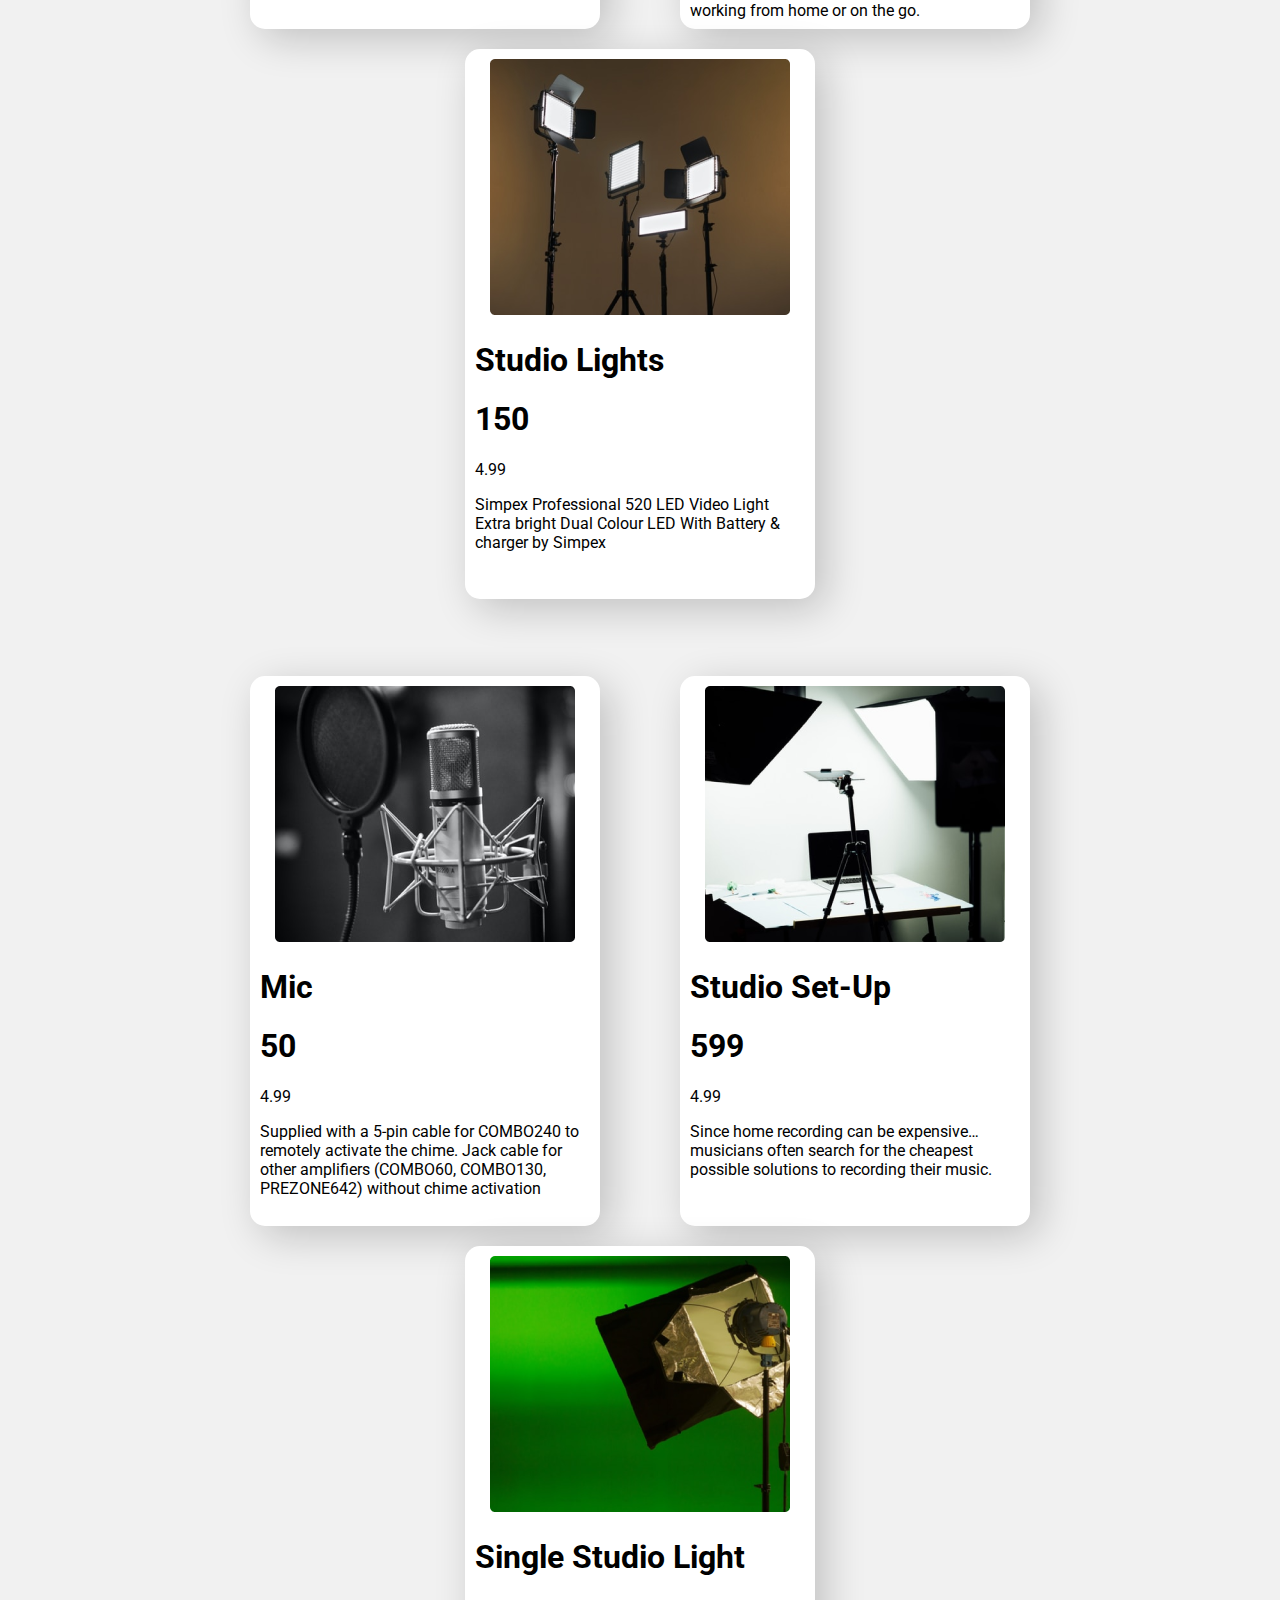
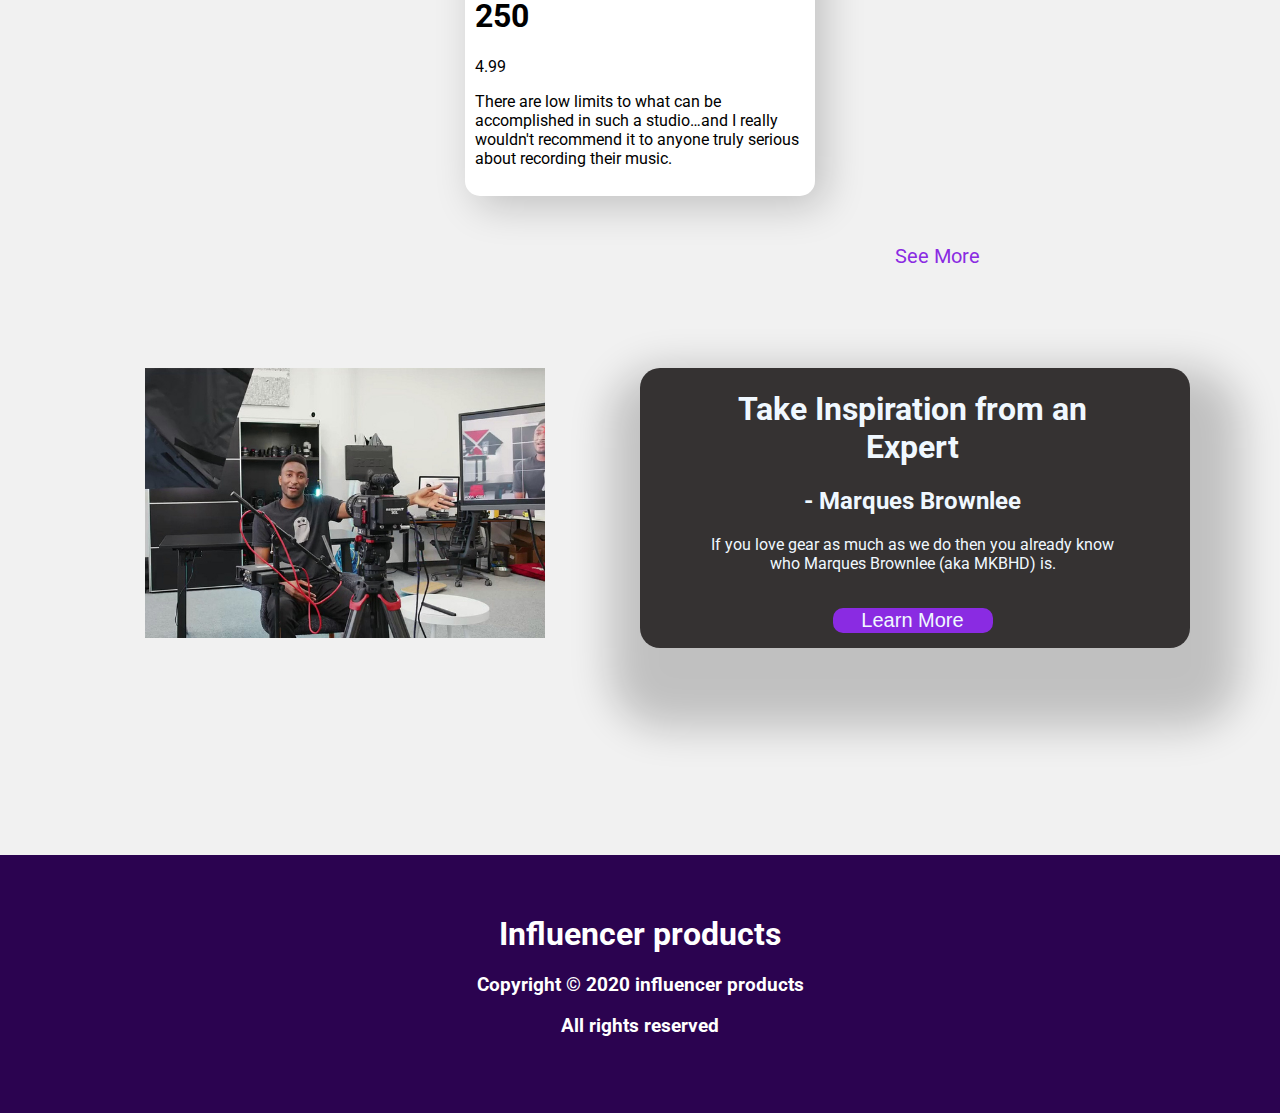
==== commit 0a61e5ae: "added-optional" ====
--- a/index.html
+++ b/index.html
@@ -35,14 +35,13 @@
         <div class="first-container">
             <div class="heading-1">
                 <h1 class="h1">
-                    Start your Journey as <br>
+                    Start your Journey as an<br>
 
                     Influencer
                 </h1>
                 <p>Step into DSLR photography and let your creativity grow. Produce superb photos and video with an
                     18-megapixel sensor and enjoy shooting with an easy to use Vari-angle Clear View LCD II Touch
                     screen.!</p>
-
             </div>
 
             <div class="main-pic">
@@ -82,9 +81,7 @@
                 <i class="fas fa-star ratings"></i><i class="fas fa-star ratings"></i><i
                     class="fas fa-star ratings"></i><i class="fas fa-star ratings"></i><i
                     class="fas fa-star-half-alt ratings"></i> <span>4.99</span>
-                <p>A great sense of detection. An enhanced skin-detect sensor knows the difference between your ear and
-                    other surfaces, so audio only plays when you’re wearing AirPods — and pauses when they’re in your
-                    pocket or on a table.</p>
+                <p>A great sense of detection. An enhanced skin-detect sensor knows the difference between your ear</p>
 
             </div>
             <div class="box">
@@ -112,16 +109,15 @@
 
             </div>
             <div class="box">
-                <img src="images/gear.png" alt="">
-                <h1>Daily Gear</h1>
-                <h1><i class="fas fa-dollar-sign"></i>799</h1>
-                <i class="fas fa-star ratings"></i><i class="fas fa-star ratings"></i><i
-                    class="fas fa-star ratings"></i><i class="fas fa-star ratings"></i><i
-                    class="fas fa-star-half-alt ratings"></i> <span>4.99</span>
-                <p>A gear is a rotating circular machine part having cut teeth or, in the case of a cogwheel or
-                    gearwheel, inserted teeth (called cogs), which mesh with another (compatible) toothed part to
-                    transmit (convert) torque and speed. The basic principle behind the operation of gears is analogous
-                    to the basic principle of levers.</p>
+                <img src="images/tripod.png" alt="">
+                <h1>Tri-Pod</h1>
+                <h1><i class="fas fa-dollar-sign"></i>10.49</h1>
+                <i class="fas fa-star ratings"></i><i class="fas fa-star ratings"></i><i
+                    class="fas fa-star ratings"></i><i class="fas fa-star ratings"></i><i
+                    class="fas fa-star-half-alt ratings"></i> <span>4.99</span>
+                <p>Designed in California and made from baltic birch and aircraft grade aluminum, the Intension Design
+                    Tripod Desk is an adjustable, portable and multifunctional desk designed for working from home or on
+                    the go.</p>
 
             </div>
             <div class="box">
@@ -132,8 +128,7 @@
                     class="fas fa-star ratings"></i><i class="fas fa-star ratings"></i><i
                     class="fas fa-star-half-alt ratings"></i> <span>4.99</span>
                 <p>Simpex Professional 520 LED Video Light Extra bright Dual Colour LED With Battery & charger by
-                    Simpex. Photo/Video 520 video light of Simpex extra bright with unique design & feature for
-                    photography styles. It is not only small in size & Lightweight but also easy to carry.</p>
+                    Simpex</p>
 
             </div>
         </section> <br><br><br>
@@ -167,7 +162,7 @@
                 <i class="fas fa-star ratings"></i><i class="fas fa-star ratings"></i><i
                     class="fas fa-star ratings"></i><i class="fas fa-star ratings"></i><i
                     class="fas fa-star-half-alt ratings"></i> <span>4.99</span>
-                <p>There are low limits to what can be accomplished in such a studio…and I really wouldn’t recommend it
+                <p>There are low limits to what can be accomplished in such a studio…and I really wouldn't recommend it
                     to anyone truly serious about recording their music.</p>
 
             </div>
@@ -177,6 +172,21 @@
             <a class="link" href="www.google.com">See More <i class="fas fa-arrow-right"></i></a>
 
         </div>
+
+        <section class="idea">
+
+            <div class="half-width last-pic">
+                <img src="images/mkbhd.png" alt="">
+            </div>
+            <div class="half-width last-box">
+                <h1>Take Inspiration from an Expert</h1>
+                <h2>- Marques Brownlee</h2>
+                <p>If you love gear as much as we do then you already know who Marques Brownlee (aka MKBHD) is.
+                </p><br>
+                <button class="btn-3">Learn More <i class="fas fa-arrow-right"></i></button>
+            </div>
+
+        </section>
 
 
 
--- a/style.css
+++ b/style.css
@@ -17,9 +17,11 @@
 .Influencer p{
     font-size: 35px;
     font-weight: 800;
+    flex-wrap: wrap;
 }
 .Influencer div{
     display: flex;
+    flex-wrap: wrap;
     
 }
 .Influencer div li{
@@ -32,7 +34,7 @@
     display: flex;
     justify-content: space-between; 
     margin: 100px 150px;
-    /* flex-wrap: wrap; */
+     flex-wrap: wrap;
     
 }
 .heading-1{
@@ -69,6 +71,7 @@
     margin-left: 150px;
     margin-bottom: 80px;
 }
+
 .logos{
    
     border-top: 1px solid rgb(206, 197, 197);
@@ -101,16 +104,58 @@
 .box img{
  padding-left: 15px;
 }
+
+.idea{
+    display: flex;
+    margin: 100px 90px;
+   flex-wrap: wrap;
+   justify-content: space-around;
+   margin-bottom: 50px;
+   
+}
+
+
+.last-box{
+    width: 10px;
+    height: 280px;
+    box-shadow: 10px 40px 40px 40px rgba(0, 0, 0, 0.2);
+    border-radius: 20px;
+    color: aliceblue;
+    background-color: rgb(53, 50, 50);
+    text-align: center;
+    margin-bottom: 100px;
+    padding-right: 60px;
+    flex-wrap: wrap;
+    
+  
+}
+.half-width{
+    width: 50%;
+    padding-left: 5%;
+    flex-wrap: wrap;
+}
+.btn-3{
+    width: 160px;
+    height: 25px;
+    border-radius: 10px;
+    border: 1px;
+    background-color: blueviolet;
+    color: aliceblue;
+    font-size: 20px; 
+    
+}
+
+
 .link{
     text-decoration: none;
-    color: magenta;
+    color: blueviolet;
     display: block;
     text-align: right;
     margin-right: 300px;
     font-size: 20px;
 } 
 footer{
-    background-color: rgb(30, 0, 58);
+    background-color: rgb(43, 3, 80);
     color: white;
     text-align: center;
 }
@@ -124,23 +169,27 @@
 
 /* Small devices   */
 @media only screen and (max-width: 580px) {
- .products-box{
-    flex-direction: column; 
-    
+ .first-container{
+    flex-direction: column-reverse;   
  }
+ 
+.idea{
+    
+   flex-wrap: wrap;
+   flex-direction: column-reverse; 
+   margin-bottom: 50px;  
+}
 
 .camera{
-    height: 300px;
-    width: 400px;
+    height: 200px;
+    width: 300px;
     margin-right: 50px;
 
 }
 .box{
     margin-bottom: 50px;
 } 
-.first-container{
-    flex-direction: column;
-}
+
 }
 
 
@@ -150,7 +199,7 @@
     
 }
 
-
+/* Big devices */
 @media only screen and (min-width: 1200px) {
 
 }